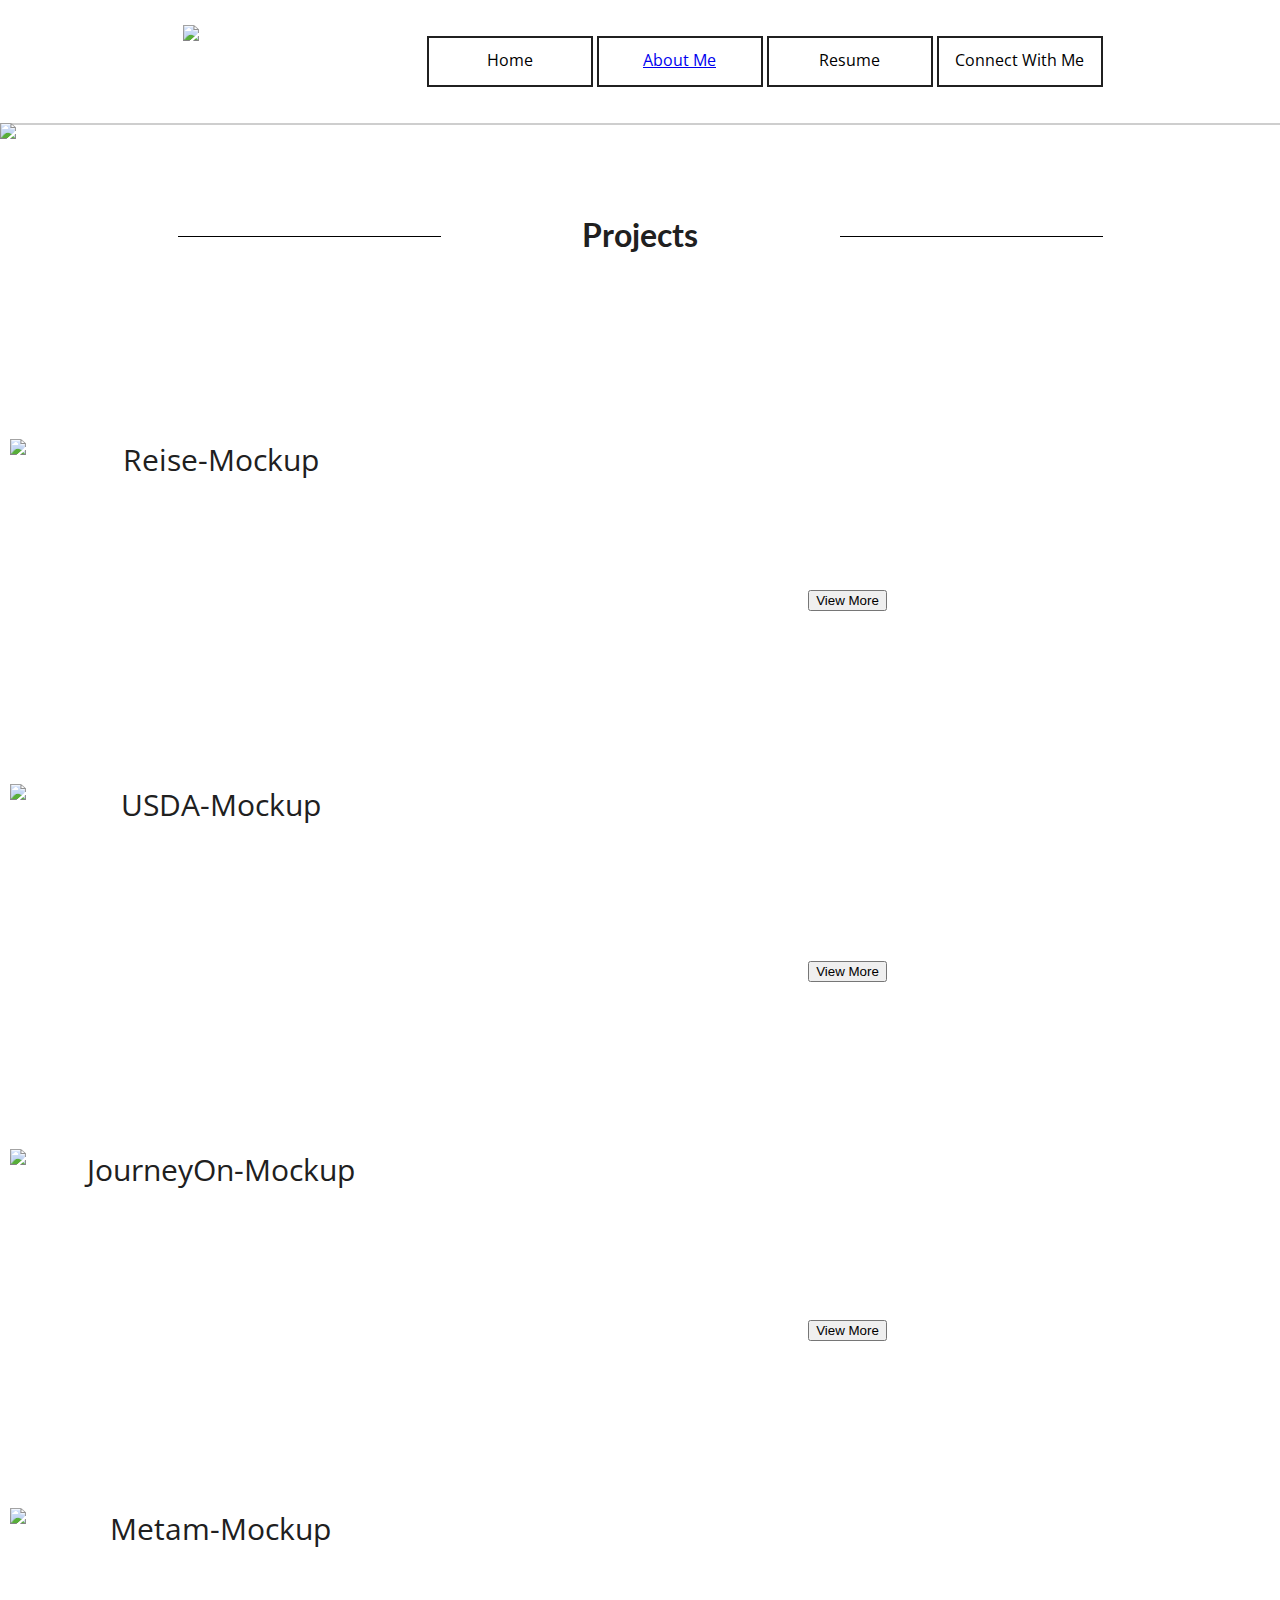
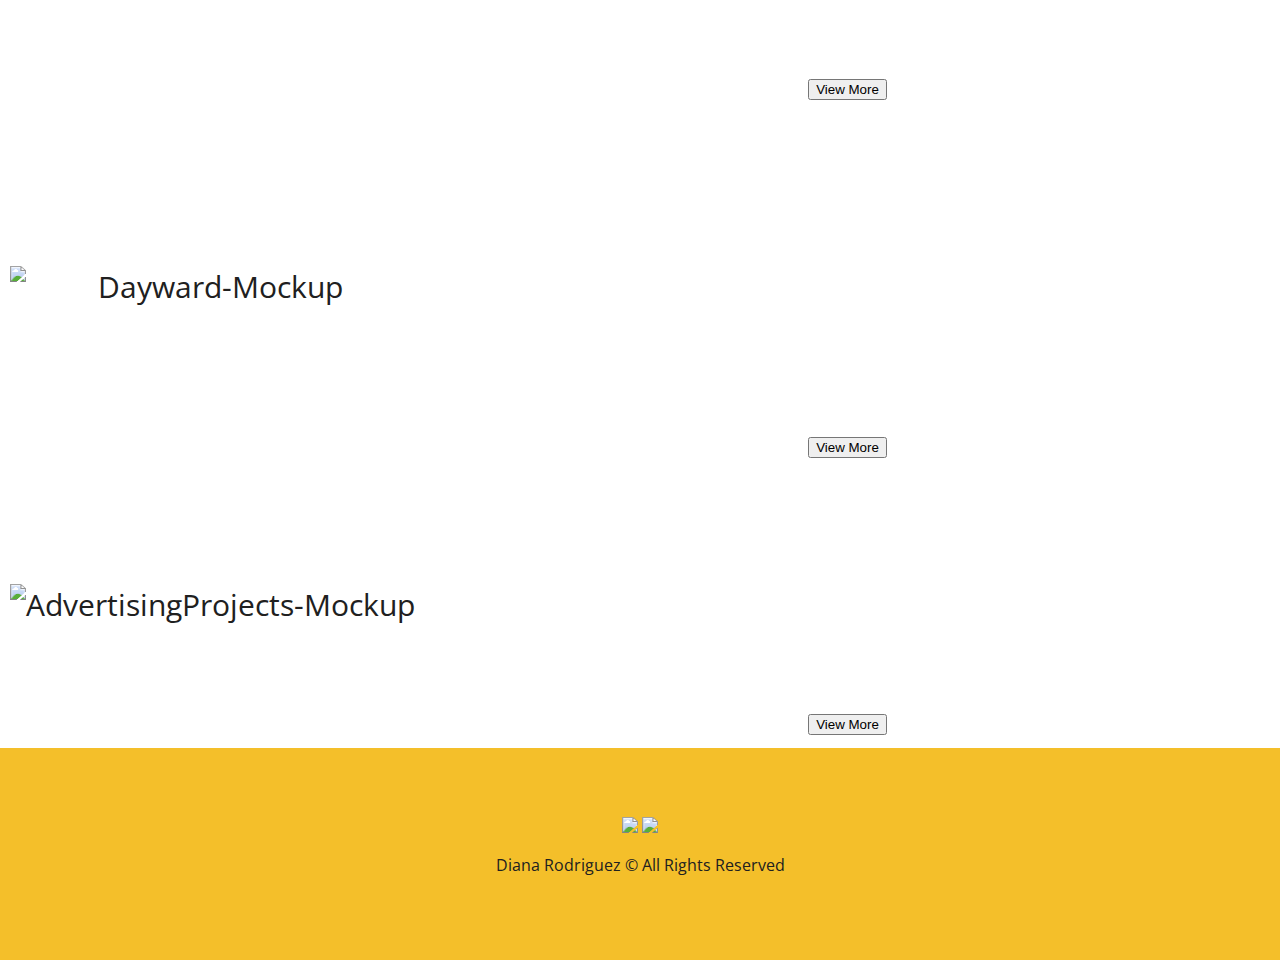
==== Index.html @ 235ebe20 "Use grid for header and projects divider" ====
<!DOCTYPE html>
<html>

<head>
    <title>Diana Rodriguez</title>
    <link rel="stylesheet" href="CSS/styles.css">
    <link href="https://fonts.googleapis.com/css2?family=Lato:wght@700&family=Open+Sans&display=swap" rel="stylesheet">
</head>

<body>
    <header class="navigation grid-container margin-col">
        <div></div>
        <div>
            <div class="LogoH">
                <img src="../UI_UX_HW_17/Images/PersonalLogoH.png" class="logo">
            </div>
            <nav>
                <ul>
                    <li> Home </li>
                    <a href="index.html">
                        <li>
                            About Me
                    </a>
                    </li>
                    <li> Resume</li>
                    <li> Connect With Me </li>
                </ul>
            </nav>
        </div>
        <div></div>
    </header>

    <img class="heroImg" src="../UX_UI_HW_18/Images/Portfolio-Hero-Image.jpg">

    <div class="grid-container margin-col">
        <div></div>
        <div class="grid-container col3">
            <div class="divider"></div>
            <h1>Projects</h1>
            <div class="divider"></div>
        </div>
        <div></div>
    </div>

    <div class="grid-container col2">
        <div class="cards" style="width:10%">
            <img src="../UX_UI_HW_18/Images/Reise-Mockup.jpg" alt="Reise-Mockup">
            <div class="cardContainer center">
                <h2>Travel Mobile App Case Study</h2>
                <p class="cardText">For an assignment I created a traveling app that helps people plan their trips and
                    offer trip
                    packages based on their interests while tracking their expenses.</p>
                <button>View More</button>
            </div>
        </div>

        <div class="cards" style="width:10%">
            <img src="../UX_UI_HW_18/Images/USDA-Mockup.jpg" alt="USDA-Mockup">
            <div class="cardContainer center">
                <h2>Department of Agriculture Website Redesign</h2>
                <p class="cardText">For an assignment I worked on redesign the Department of Agriculture's website. The
                    goal was to
                    improve the design and their navigation menus.</p>
                <button>View More</button>
            </div>
        </div>

        <div class="cards" style="width:10%">
            <img src="../UX_UI_HW_18/Images/Journey-On-Mockup.jpg" alt="JourneyOn-Mockup">
            <div class="cardContainer center">
                <h2>Journey On Website Redesign</h2>
                <p class="cardText">For an assignment we work as a group on redesigning the non profit Journey on's
                    website. The goal was
                    to improve the general design and their navigation menus, and to make the donate button more
                    prominent.</p>
                <button>View More</button>
            </div>
        </div>

        <div class="cards" style="width:10%">
            <img src="../UX_UI_HW_18/Images/Metam_Mockup.jpg" alt="Metam-Mockup">
            <div class="cardContainer center">
                <h2>METAM Mobile App Case Study</h2>
                <p class="cardText">For an assignment we created a goal setting app, to help our users consider and
                    improve their
                    work/life balance by defining tasks, creating reminders, and suggesting and setting goals.</p>
                <button>View More</button>
            </div>
        </div>

        <div class="cards" style="width:10%">
            <img src="../UX_UI_HW_18/Images/Dayward Mockup.png" alt="Dayward-Mockup">
            <div class="cardContainer center">
                <h2>Dayward Mobile App Case Study</h2>
                <p class="cardText">For an assignment I created a task management app that helps people keep track of
                    their goals and tasks by creating to do lists and by completing x number of tasks you get a reward.
                </p>
                <button>View More</button>
            </div>
        </div>

        <div class="cards" style="width:10%">
            <img src="../UX_UI_HW_18/Images/Advertising Projects.png" alt="AdvertisingProjects-Mockup">
            <div class="cardContainer center">
                <h2>Advertising Projects</h2>
                <p class="cardText">With 6 years working as a graphic designer in advertising, here is a compilation of
                    some of the work I design. </p>
                <button>View More</button>
            </div>
        </div>
    </div>

    <footer>
        <div class="containerF">
            <a href="mailto:dianerr03@gmail.com">
                <img src="../UI_UX_HW_17/Images/email-outline.svg" height=45px> </a>

            <a href="https://www.linkedin.com/in/diana-rodr%C3%ADguez-6bb379100/">
                <img src="../UI_UX_HW_17/Images/linkedin-outline.svg" height=45px></a>
        </div>
        <p>Diana Rodriguez © All Rights Reserved</p>
    </footer>
</body>

</html>
---- CSS/styles.css ----
header {
    display: flex;
    justify-content: space-between;
    box-shadow: 0px 2px 0px #cecece;
    padding: 0px 16px 0px 16px;
}

 body {
    background-color: white;
    margin: 0;
    margin-left: auto;
    margin-right: auto;
    /* max-width: 1200px; */
    font-family: 'Open Sans', sans-serif, Arial, Helvetica, sans-serif;
    color: #202020;
}

section {
    max-width: 1200px;
    margin: auto;
}

.navigation {
    justify-content: center;
}

 .logo {
    display: inline-block;
    padding: 15px 15px;
}

 .LogoH {
    float: left;
}

 nav {
    margin: 10px;
    align-items: center;
    float: right;
}

 .AboutMeImg {
    padding-top: 35px;
    padding-left: 35px;
    padding-bottom: 35px;
}

 h1 {
    font-family: 'Lato', sans-serif;
    color: #202020;
    justify-content:center;
}

 ul {
    margin-block-start: 1em;
    margin-block-end: 1em;
    margin-inline-start: 0px;
    margin-inline-end: 0px;
    display: inline-block;
}

 nav ul {
    display: inline-block;
  /* flex-direction: row;   */
    list-style-type: none;
    text-decoration: none;
    align-items: right;
}

 li {
    display: inline-block;
    padding: 11px 11px;
    background-color: white;
    color: black;
    border: 2px solid #202020;
    width: 140px;
    text-align: center;
    height: 25px;
}

/* button {
    background-color: white;
    color: black;
    border: 2px solid #202020;
    padding: 11px;
    width: 122%;
} */

.left-div {
    text-align: center;
}

 .left-div, .right-div {
    display: inline-block;
    width: 43%;
    vertical-align: top;
}

 .column {
    float: left;
    width: 20%;
    padding: 20px;
    padding-left: 35px;
    height: 280px;
    /* background-color: #00AAC6; */
    align-items: center;
    justify-content: space-between;
    color:#ffffff
  }
  
 .row:after {
    content: "";
    display: table;
    clear: both;
    padding: 15px;
    justify-content: center;
  }

  .row {
    display: flex;
    align-items: center;
    justify-content: center;
    margin-bottom: 35px;
    background-image: url("../Images/ToolsBG.png");
    background-position: center;
    background-repeat: no-repeat;
    background-size: cover;
    max-width: 1200px;
    margin-left: auto;
    margin-right: auto;
  }

 footer {
    background-color: #F4BF2A;
    display: flex;
    align-items: center;
    flex-direction: column;
    justify-content: center;
    padding: 16px 16px 16px 16px;
    height: 180px;
    font-family: 'Open Sans', sans-serif, Arial, Helvetica, sans-serif;
    color: #202020;
  }

  .containerF {
    display:inline-block;
    flex-direction: row;
    align-items: center;
    text-align: center;
    width: 30%;
  }

  .containerF a {
    margin: auto;
    display: inline-block;
  }


  /* .center-image {
    display: block;
    margin-left: auto;
    margin-right: auto;
    padding: 16px 16px 16px 16px;
  } */

  .heroImg {
    display: flex;
    align-items: center;
    justify-content: center;
    padding-bottom: 35px;
    width: 100%;
  }

.divider {
    box-shadow: 0px 2px 0px #000000;
    height: 1px;
    border: none;
    display: inline-block;
}

.grid-container {
  display: grid;
  gap: 10px;
  padding: 10px;
  align-items: center;
  text-align: center;
}

.grid-container > .cards {
  border: 1px solid black;
  text-align: center;
  font-size: 30px;
}

.col2 {
    grid-template-columns: auto auto;
}

.col3 {
    grid-template-columns: auto auto auto;
}

.margin-col {
    grid-template-columns: auto 75% auto;
}

  .cards {
    display: contents;
    box-shadow: 0 4px 8px 0 rgba(0,0,0,0.2);
    transition: 0.3s;
    background-color: #00AAC6;
}

.cardText {
    margin: 15px;
    margin-left: auto;
    margin-right: auto;
    /* max-width: 1200px; */
    font-family: 'Open Sans', sans-serif, Arial, Helvetica, sans-serif;
    color: #ffffff;
}

h2 {
    font-family: 'Lato', sans-serif;
    color: #ffffff;
}

.button {
  background-color: #F4BF2A;
  border-radius: 50px;
  color: white;
  padding: 15px 32px;
  text-align: center;
  text-decoration: none;
  display: inline-block;
  font-size: 16px;
}
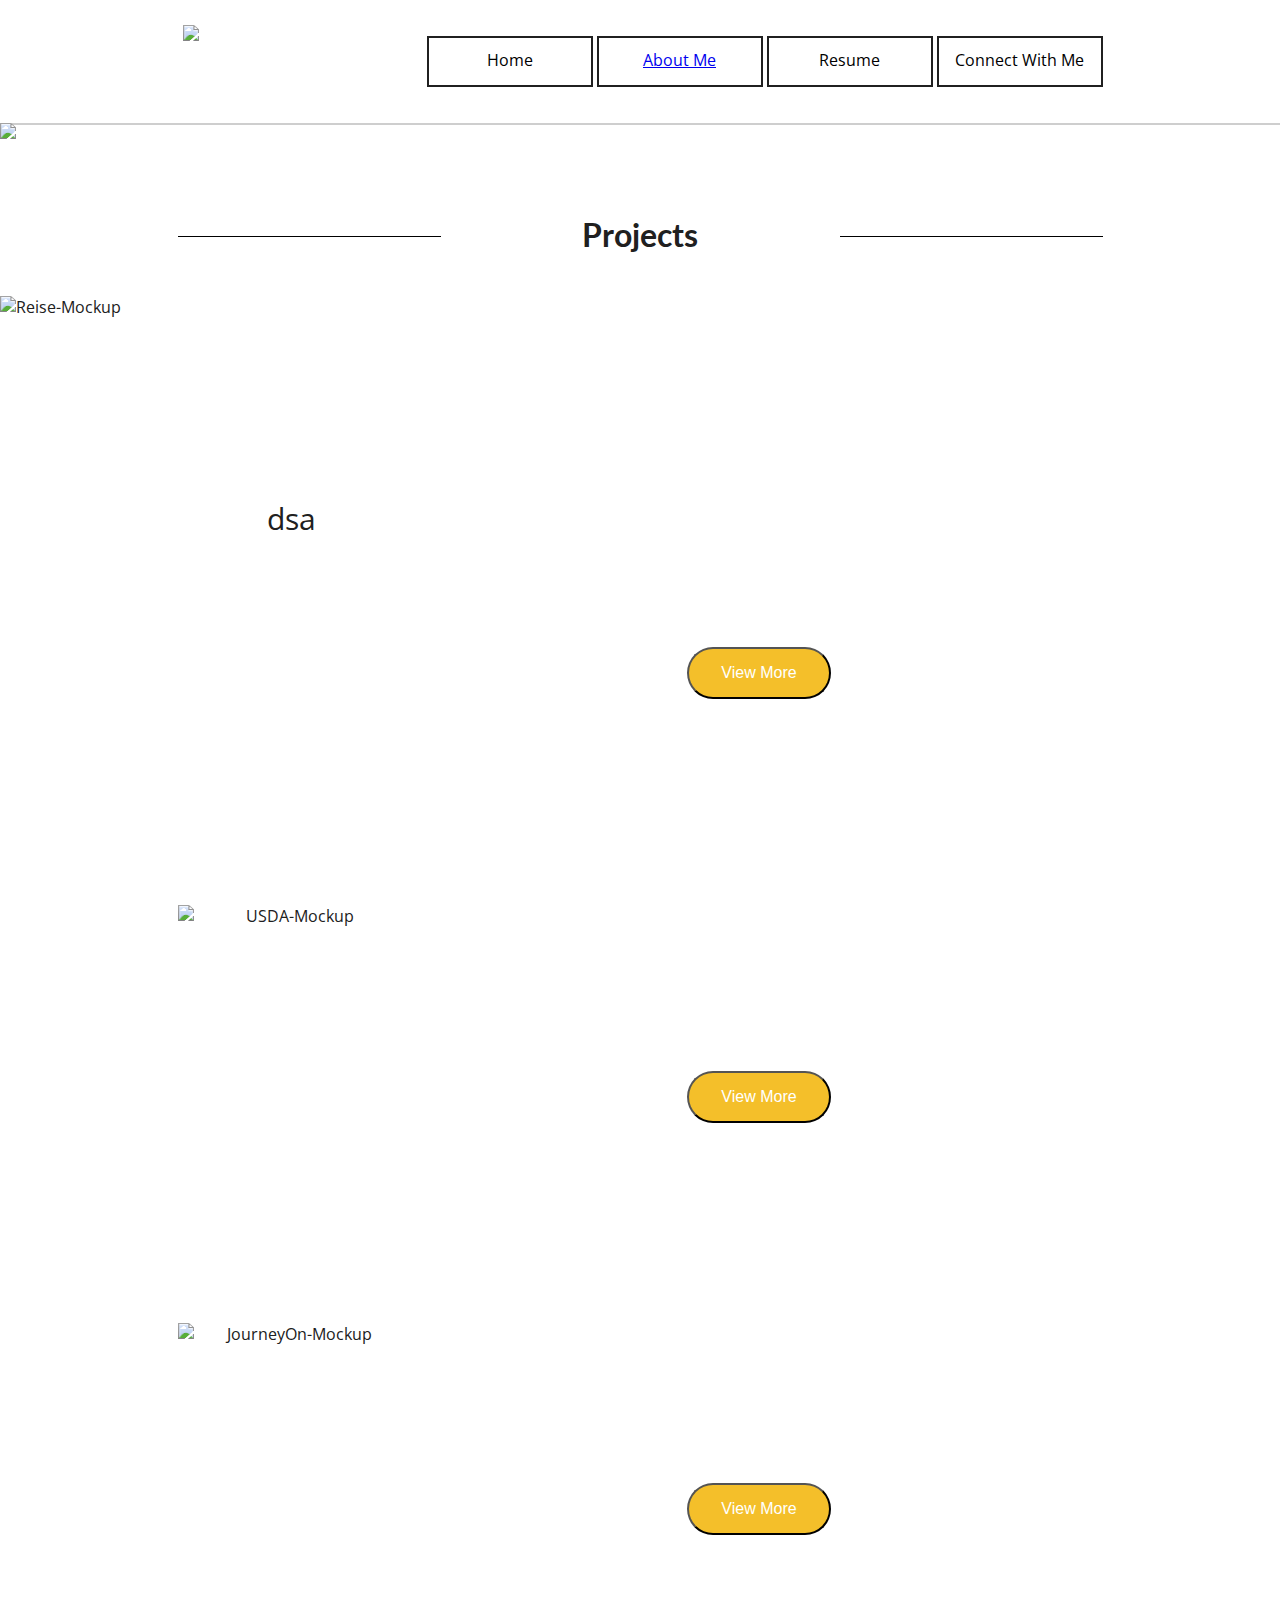
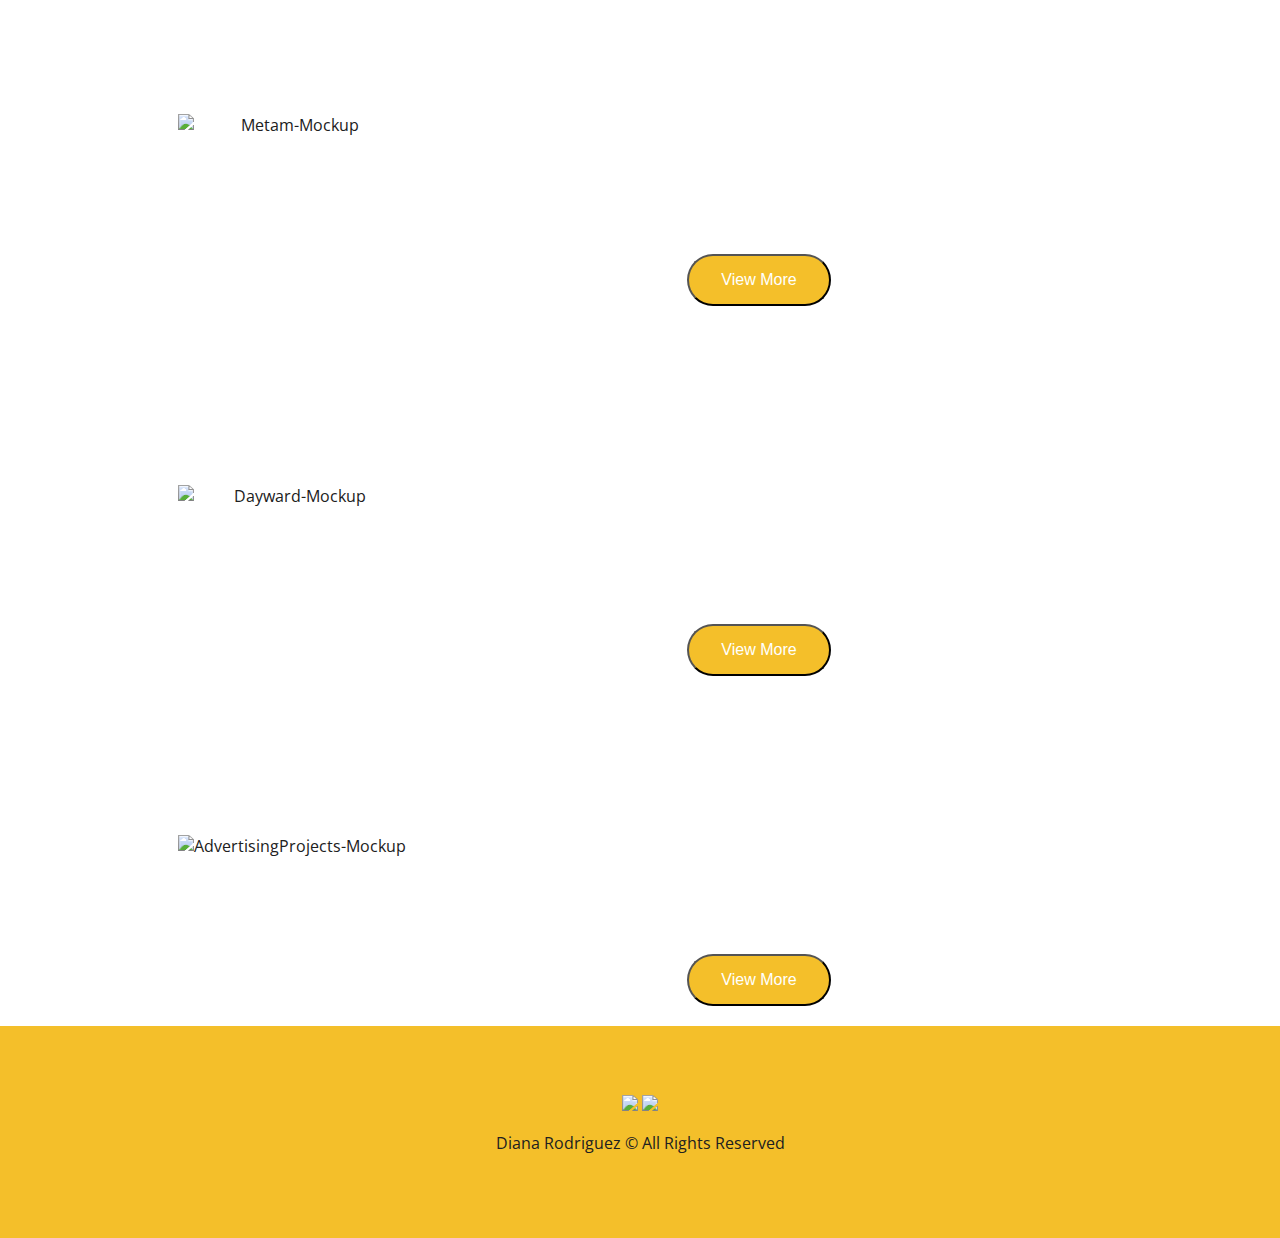
==== commit 03f635db: "Fix cards styles" ====
--- a/Index.html
+++ b/Index.html
@@ -42,72 +42,82 @@
         <div></div>
     </div>
 
-    <div class="grid-container col2">
-        <div class="cards" style="width:10%">
             <img src="../UX_UI_HW_18/Images/Reise-Mockup.jpg" alt="Reise-Mockup">
-            <div class="cardContainer center">
-                <h2>Travel Mobile App Case Study</h2>
-                <p class="cardText">For an assignment I created a traveling app that helps people plan their trips and
-                    offer trip
-                    packages based on their interests while tracking their expenses.</p>
-                <button>View More</button>
+    <div class="grid-container margin-col">
+        <div></div>
+        <div class="grid-container col2">
+            <div class="cards">
+                dsa
+                <div class="cardContainer center">
+                    <h2>Travel Mobile App Case Study</h2>
+                    <p class="cardText">For an assignment I created a traveling app that helps people plan their trips
+                        and
+                        offer trip
+                        packages based on their interests while tracking their expenses.</p>
+                    <button class="default-button">View More</button>
+                </div>
+            </div>
+
+            <img src="../UX_UI_HW_18/Images/USDA-Mockup.jpg" alt="USDA-Mockup">
+            <div class="cards">
+                <div class="cardContainer center">
+                    <h2>Department of Agriculture Website Redesign</h2>
+                    <p class="cardText">For an assignment I worked on redesign the Department of Agriculture's website.
+                        The
+                        goal was to
+                        improve the design and their navigation menus.</p>
+                    <button class="default-button">View More</button>
+                </div>
+            </div>
+
+            <img src="../UX_UI_HW_18/Images/Journey-On-Mockup.jpg" alt="JourneyOn-Mockup">
+            <div class="cards">
+                <div class="cardContainer center">
+                    <h2>Journey On Website Redesign</h2>
+                    <p class="cardText">For an assignment we work as a group on redesigning the non profit Journey on's
+                        website. The goal was
+                        to improve the general design and their navigation menus, and to make the donate button more
+                        prominent.</p>
+                    <button class="default-button">View More</button>
+                </div>
+            </div>
+
+            <img src="../UX_UI_HW_18/Images/Metam_Mockup.jpg" alt="Metam-Mockup">
+            <div class="cards">
+                <div class="cardContainer center">
+                    <h2>METAM Mobile App Case Study</h2>
+                    <p class="cardText">For an assignment we created a goal setting app, to help our users consider and
+                        improve their
+                        work/life balance by defining tasks, creating reminders, and suggesting and setting goals.</p>
+                    <button class="default-button">View More</button>
+                </div>
+            </div>
+
+            <img src="../UX_UI_HW_18/Images/Dayward Mockup.png" alt="Dayward-Mockup">
+            <div class="cards">
+                <div class="cardContainer center">
+                    <h2>Dayward Mobile App Case Study</h2>
+                    <p class="cardText">For an assignment I created a task management app that helps people keep track
+                        of
+                        their goals and tasks by creating to do lists and by completing x number of tasks you get a
+                        reward.
+                    </p>
+                    <button class="default-button">View More</button>
+                </div>
+            </div>
+
+            <img src="../UX_UI_HW_18/Images/Advertising Projects.png" alt="AdvertisingProjects-Mockup">
+            <div class="cards">
+                <div class="cardContainer center">
+                    <h2>Advertising Projects</h2>
+                    <p class="cardText">With 6 years working as a graphic designer in advertising, here is a compilation
+                        of
+                        some of the work I design. </p>
+                    <button class="default-button">View More</button>
+                </div>
             </div>
         </div>
-
-        <div class="cards" style="width:10%">
-            <img src="../UX_UI_HW_18/Images/USDA-Mockup.jpg" alt="USDA-Mockup">
-            <div class="cardContainer center">
-                <h2>Department of Agriculture Website Redesign</h2>
-                <p class="cardText">For an assignment I worked on redesign the Department of Agriculture's website. The
-                    goal was to
-                    improve the design and their navigation menus.</p>
-                <button>View More</button>
-            </div>
-        </div>
-
-        <div class="cards" style="width:10%">
-            <img src="../UX_UI_HW_18/Images/Journey-On-Mockup.jpg" alt="JourneyOn-Mockup">
-            <div class="cardContainer center">
-                <h2>Journey On Website Redesign</h2>
-                <p class="cardText">For an assignment we work as a group on redesigning the non profit Journey on's
-                    website. The goal was
-                    to improve the general design and their navigation menus, and to make the donate button more
-                    prominent.</p>
-                <button>View More</button>
-            </div>
-        </div>
-
-        <div class="cards" style="width:10%">
-            <img src="../UX_UI_HW_18/Images/Metam_Mockup.jpg" alt="Metam-Mockup">
-            <div class="cardContainer center">
-                <h2>METAM Mobile App Case Study</h2>
-                <p class="cardText">For an assignment we created a goal setting app, to help our users consider and
-                    improve their
-                    work/life balance by defining tasks, creating reminders, and suggesting and setting goals.</p>
-                <button>View More</button>
-            </div>
-        </div>
-
-        <div class="cards" style="width:10%">
-            <img src="../UX_UI_HW_18/Images/Dayward Mockup.png" alt="Dayward-Mockup">
-            <div class="cardContainer center">
-                <h2>Dayward Mobile App Case Study</h2>
-                <p class="cardText">For an assignment I created a task management app that helps people keep track of
-                    their goals and tasks by creating to do lists and by completing x number of tasks you get a reward.
-                </p>
-                <button>View More</button>
-            </div>
-        </div>
-
-        <div class="cards" style="width:10%">
-            <img src="../UX_UI_HW_18/Images/Advertising Projects.png" alt="AdvertisingProjects-Mockup">
-            <div class="cardContainer center">
-                <h2>Advertising Projects</h2>
-                <p class="cardText">With 6 years working as a graphic designer in advertising, here is a compilation of
-                    some of the work I design. </p>
-                <button>View More</button>
-            </div>
-        </div>
+        <div></div>
     </div>
 
     <footer>
--- a/CSS/styles.css
+++ b/CSS/styles.css
@@ -225,7 +225,7 @@
     color: #ffffff;
 }
 
-.button {
+.default-button {
   background-color: #F4BF2A;
   border-radius: 50px;
   color: white;
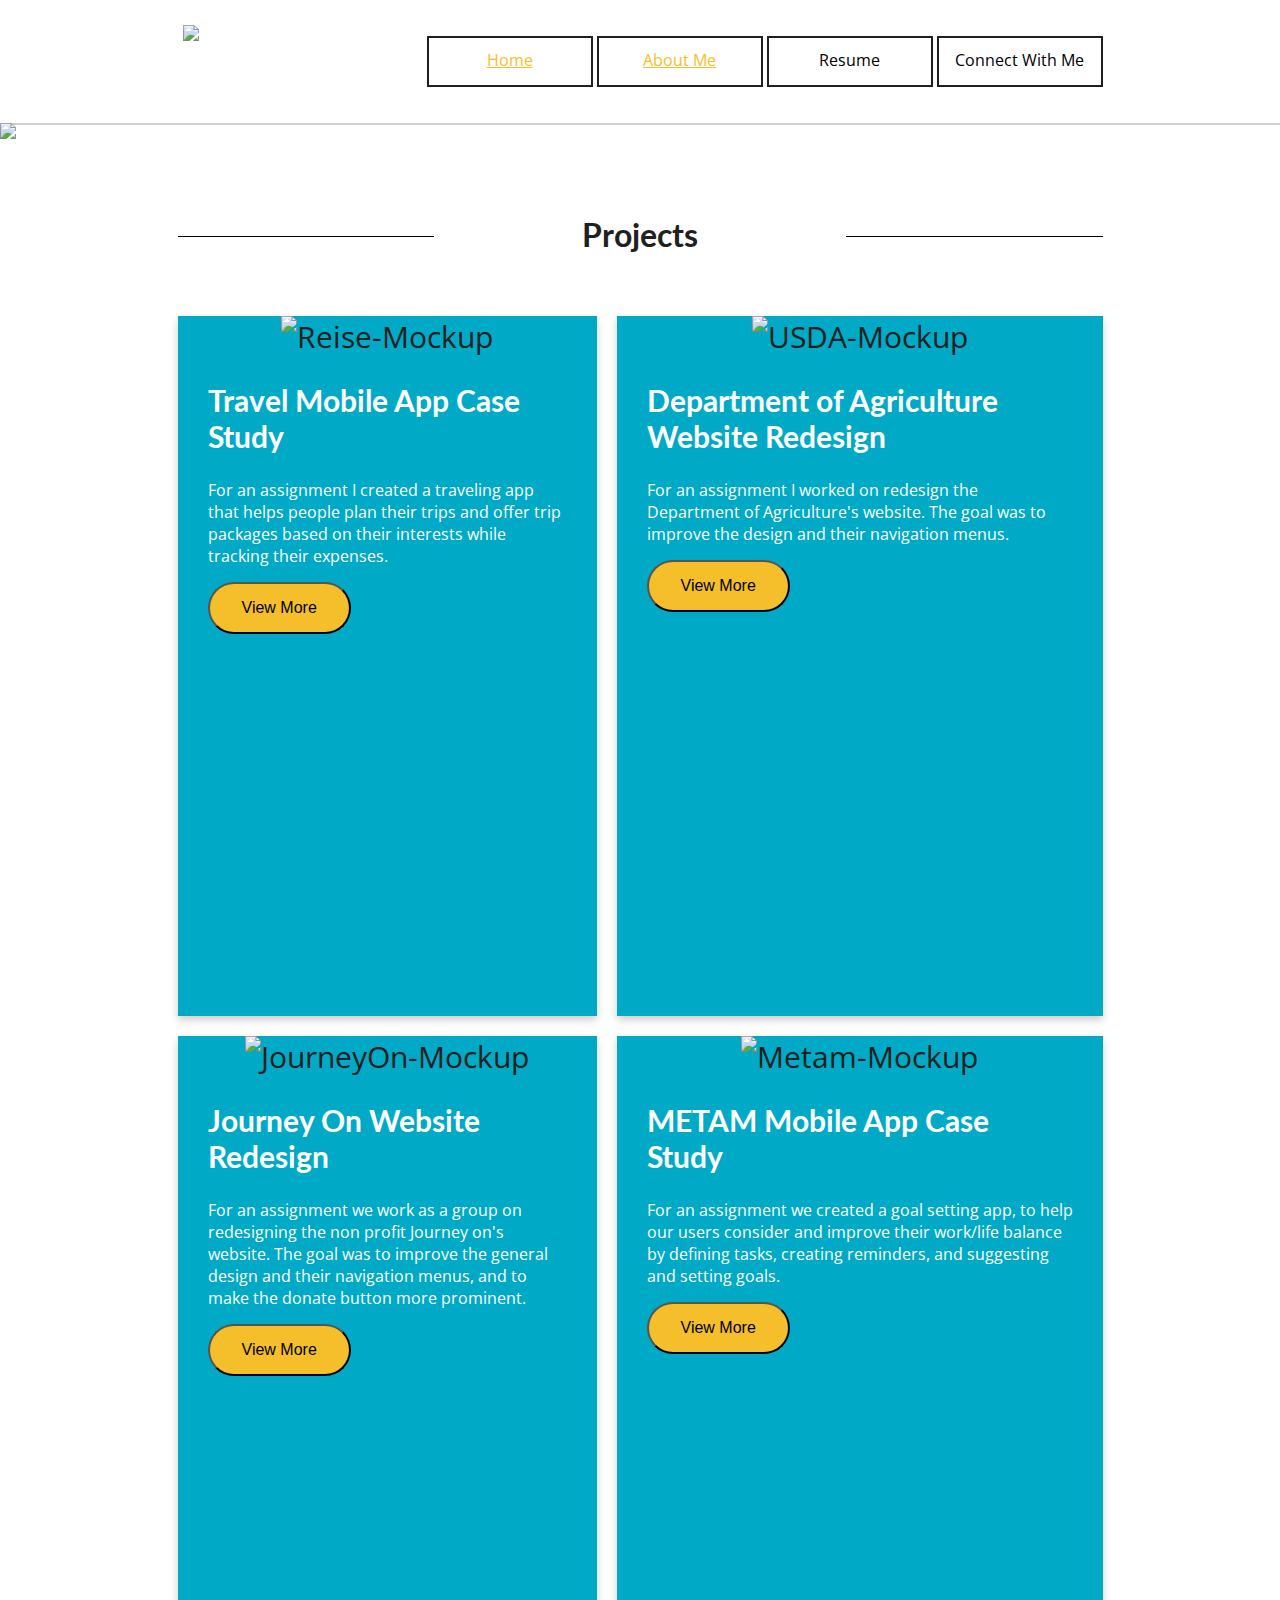
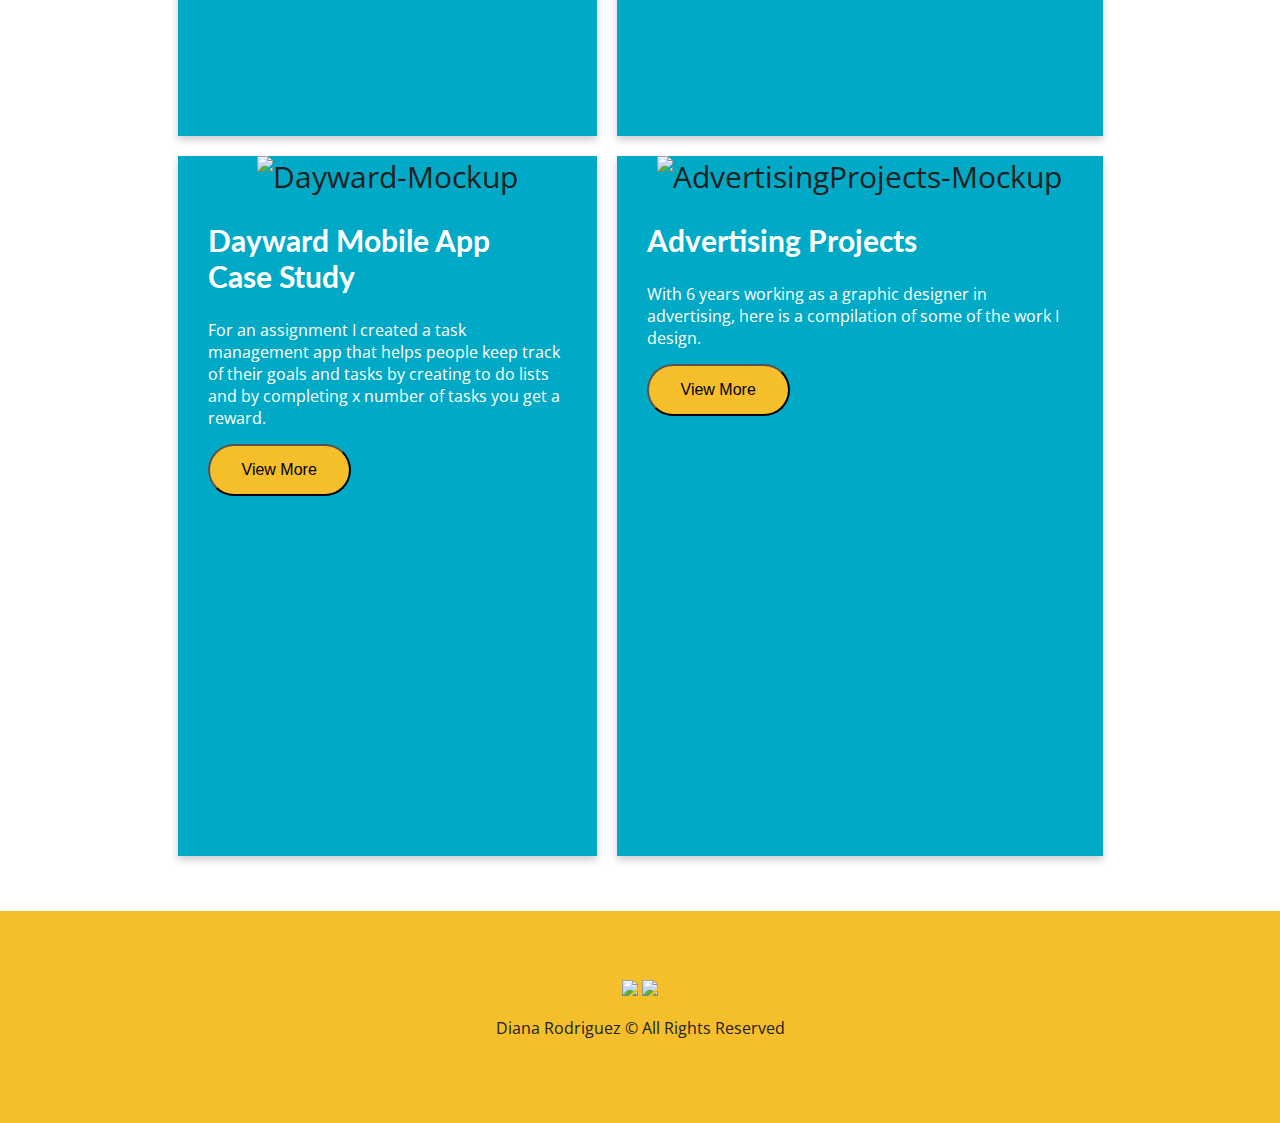
==== commit 46fca970: "Fixed links and padding" ====
--- a/Index.html
+++ b/Index.html
@@ -5,6 +5,7 @@
     <title>Diana Rodriguez</title>
     <link rel="stylesheet" href="CSS/styles.css">
     <link href="https://fonts.googleapis.com/css2?family=Lato:wght@700&family=Open+Sans&display=swap" rel="stylesheet">
+    <meta name="viewport" content="width=device-width, initial-scale=1.0">
 </head>
 
 <body>
@@ -16,8 +17,10 @@
             </div>
             <nav>
                 <ul>
-                    <li> Home </li>
                     <a href="index.html">
+                    <li> Home </a>
+                    </li> 
+                    <a href="About.html">
                         <li>
                             About Me
                     </a>
@@ -42,12 +45,11 @@
         <div></div>
     </div>
 
-            <img src="../UX_UI_HW_18/Images/Reise-Mockup.jpg" alt="Reise-Mockup">
     <div class="grid-container margin-col">
         <div></div>
         <div class="grid-container col2">
-            <div class="cards">
-                dsa
+            <div class="cards my-element">
+                <img src="../UX_UI_HW_18/Images/Reise-Mockup.jpg" alt="Reise-Mockup">
                 <div class="cardContainer center">
                     <h2>Travel Mobile App Case Study</h2>
                     <p class="cardText">For an assignment I created a traveling app that helps people plan their trips
@@ -58,8 +60,8 @@
                 </div>
             </div>
 
-            <img src="../UX_UI_HW_18/Images/USDA-Mockup.jpg" alt="USDA-Mockup">
-            <div class="cards">
+            <div class="cards my-element">
+                <img src="../UX_UI_HW_18/Images/USDA-Mockup.jpg" alt="USDA-Mockup">
                 <div class="cardContainer center">
                     <h2>Department of Agriculture Website Redesign</h2>
                     <p class="cardText">For an assignment I worked on redesign the Department of Agriculture's website.
@@ -70,8 +72,8 @@
                 </div>
             </div>
 
-            <img src="../UX_UI_HW_18/Images/Journey-On-Mockup.jpg" alt="JourneyOn-Mockup">
-            <div class="cards">
+            <div class="cards my-element">
+                <img src="../UX_UI_HW_18/Images/Journey-On-Mockup.jpg" alt="JourneyOn-Mockup">
                 <div class="cardContainer center">
                     <h2>Journey On Website Redesign</h2>
                     <p class="cardText">For an assignment we work as a group on redesigning the non profit Journey on's
@@ -82,8 +84,8 @@
                 </div>
             </div>
 
+            <div class="cards my-element">
             <img src="../UX_UI_HW_18/Images/Metam_Mockup.jpg" alt="Metam-Mockup">
-            <div class="cards">
                 <div class="cardContainer center">
                     <h2>METAM Mobile App Case Study</h2>
                     <p class="cardText">For an assignment we created a goal setting app, to help our users consider and
@@ -93,8 +95,8 @@
                 </div>
             </div>
 
+            <div class="cards my-element">
             <img src="../UX_UI_HW_18/Images/Dayward Mockup.png" alt="Dayward-Mockup">
-            <div class="cards">
                 <div class="cardContainer center">
                     <h2>Dayward Mobile App Case Study</h2>
                     <p class="cardText">For an assignment I created a task management app that helps people keep track
@@ -106,9 +108,9 @@
                 </div>
             </div>
 
+            <div class="cards my-element">
             <img src="../UX_UI_HW_18/Images/Advertising Projects.png" alt="AdvertisingProjects-Mockup">
-            <div class="cards">
-                <div class="cardContainer center">
+                <div class="cardContainer">
                     <h2>Advertising Projects</h2>
                     <p class="cardText">With 6 years working as a graphic designer in advertising, here is a compilation
                         of
--- a/CSS/styles.css
+++ b/CSS/styles.css
@@ -92,16 +92,25 @@
 
  .left-div, .right-div {
     display: inline-block;
-    width: 43%;
+    width: 45%;
     vertical-align: top;
 }
 
+.container {
+    display: inline-block;
+    gap: 20px;
+    padding: 10px;
+    align-items: left;
+    text-align: left;
+}
+
  .column {
-    float: left;
+    /* float: left; */
     width: 20%;
-    padding: 20px;
+    /* padding: 20px; */
     padding-left: 35px;
-    height: 280px;
+    padding-bottom: 15px;
+    height: 286px;
     /* background-color: #00AAC6; */
     align-items: center;
     justify-content: space-between;
@@ -128,6 +137,7 @@
     max-width: 1200px;
     margin-left: auto;
     margin-right: auto;
+    text-align: left;
   }
 
  footer {
@@ -140,6 +150,7 @@
     height: 180px;
     font-family: 'Open Sans', sans-serif, Arial, Helvetica, sans-serif;
     color: #202020;
+    margin-top: 35px;
   }
 
   .containerF {
@@ -180,14 +191,13 @@
 
 .grid-container {
   display: grid;
-  gap: 10px;
+  gap: 20px;
   padding: 10px;
   align-items: center;
   text-align: center;
 }
 
 .grid-container > .cards {
-  border: 1px solid black;
   text-align: center;
   font-size: 30px;
 }
@@ -204,11 +214,23 @@
     grid-template-columns: auto 75% auto;
 }
 
-  .cards {
-    display: contents;
+.cardContainer {
+    padding-left: 30px;
+    padding-right: 30px;
+}
+
+.cards {
+    /* display: contents; */
     box-shadow: 0 4px 8px 0 rgba(0,0,0,0.2);
     transition: 0.3s;
+    height: 700px;
     background-color: #00AAC6;
+}
+
+.cards img {
+    width: 100%;
+    height: 60%;
+    object-fit: cover;
 }
 
 .cardText {
@@ -217,21 +239,92 @@
     margin-right: auto;
     /* max-width: 1200px; */
     font-family: 'Open Sans', sans-serif, Arial, Helvetica, sans-serif;
+    font-size: medium;
     color: #ffffff;
+    text-align: left;
+    /* padding-left: 30px;
+    padding-right: 30px; */
 }
 
 h2 {
     font-family: 'Lato', sans-serif;
+    font-size: 30px;
     color: #ffffff;
+    text-align: left;
+    /* padding-left: 30px; */
+    padding-right: 30px;
+}
+
+a {
+    color: #F4BF2A;
+    cursor: pointer;
+    text-decoration: underline;
 }
 
 .default-button {
   background-color: #F4BF2A;
   border-radius: 50px;
-  color: white;
+  color: rgb(0, 0, 0);
   padding: 15px 32px;
-  text-align: center;
   text-decoration: none;
-  display: inline-block;
   font-size: 16px;
-}+  float: left;
+  margin: 0;
+}
+
+.my-element {
+    width: 50%;
+}
+
+@media (max-width: 1800px) {
+    .my-element {
+      width: 100%;
+    }
+  }
+
+  @media screen and (max-width: 900px) {
+    .col2 {
+        grid-template-columns: auto;
+    }
+    .cards {
+        height: auto;
+        padding-bottom: 20px;
+    }
+    .my-element {
+      width: 100%;
+    }
+    .row {
+        background-image: url("../Images/ToolsBGMobile.png");
+        background-position: center;
+        background-repeat: no-repeat;
+        background-size: contain;
+        flex-direction: column;
+    }
+    .right-div {
+        display: auto;
+        width: 45%;
+        /* vertical-align: top; */
+    }
+    .column {
+        padding: 45px;
+        padding-top: 100px;
+        width: 200px;
+        height: 286px;
+        margin-top: 25px;
+    }
+
+    .skills-padding {
+        padding-top: 100px;
+        padding-bottom: 100px;
+    }
+
+    .container {
+        display: block;
+    }
+    .left-div, .right-div {
+        width: 90%;
+    }
+    .col3 {
+    grid-template-columns: auto auto auto;
+}
+  }